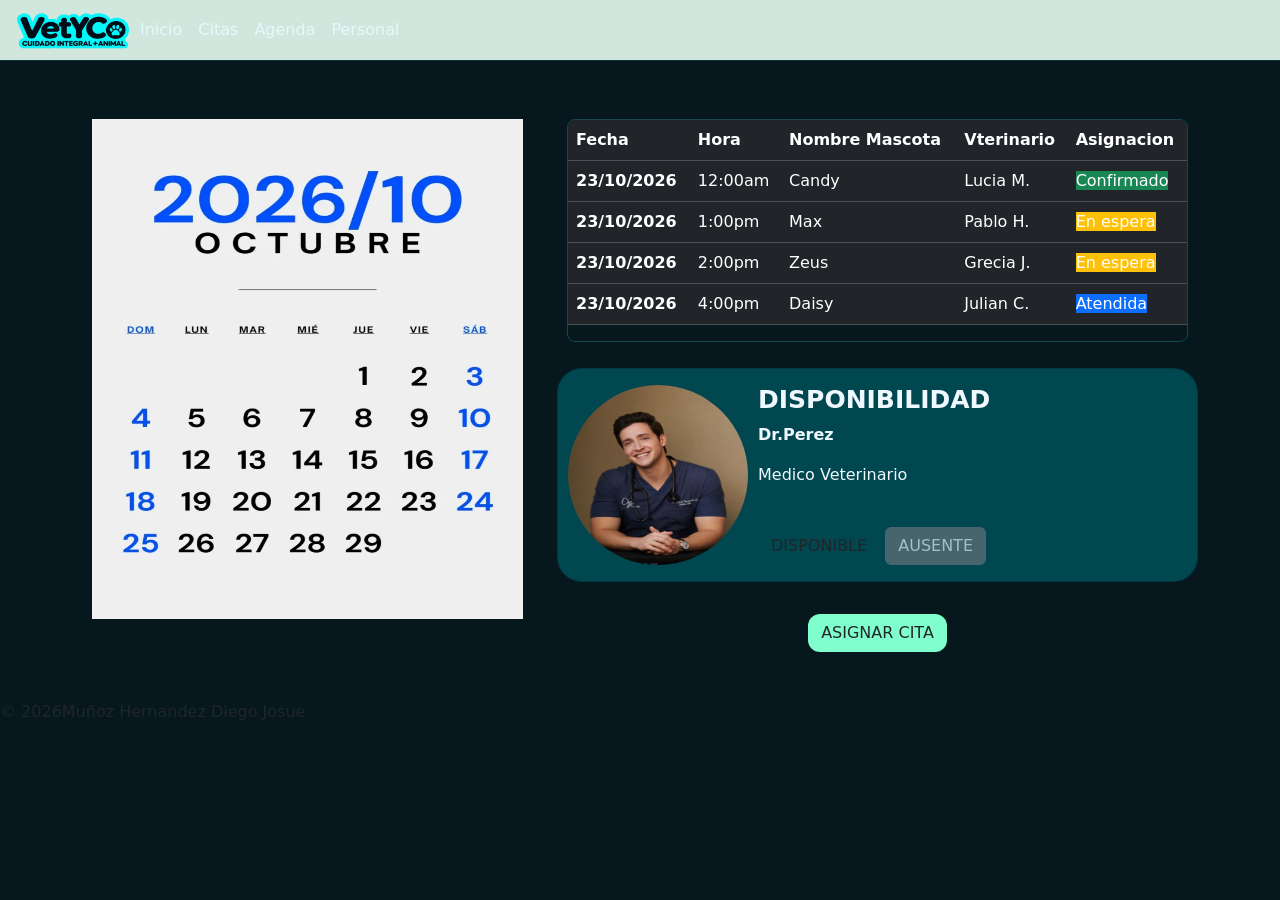
==== agendar.html @ 42c3c940 "agendarrecup" ====
<!DOCTYPE html>
<html lang="eS">
<head>
    <meta charset="UTF-8">
    <meta name="viewport" content="width=device-width, initial-scale=1.0">
    <title>Veterinaria</title>
    <link rel="stylesheet" href="css/miEstilo4.css">
    <link href="https://cdn.jsdelivr.net/npm/bootstrap@5.3.8/dist/css/bootstrap.min.css" rel="stylesheet" integrity="sha384-sRIl4kxILFvY47J16cr9ZwB07vP4J8+LH7qKQnuqkuIAvNWLzeN8tE5YBujZqJLB" crossorigin="anonymous">
    <link rel="stylesheet" href="https://cdn.jsdelivr.net/npm/bootstrap-icons@1.13.2/font/bootstrap-icons.min.css">
</head>
<body>
   <!-- NAVEGACION -->
    <nav class="navbar navbar-expand-lg bg-success-subtle">
        <div class="container-fluid">
            <img src="imagenes/logo1.png" alt="Logo Veterinaria" id="logoImg">
            <button class="navbar-toggler" type="button" data-bs-toggle="collapse" data-bs-target="#navbarNavAltMarkup" aria-controls="navbarNavAltMarkup" aria-expanded="false" aria-label="Toggle navigation">
            <span class="navbar-toggler-icon"></span>
            </button>
            <div class="collapse navbar-collapse" id="navbarNavAltMarkup">
            <div class="navbar-nav">
                <a class="nav-link" href="index.html">Inicio</a>
                <a class="nav-link" href="citas.html">Citas</a>
                <a class="nav-link" href="agendar.html">Agenda</a>
                <a class="nav-link" href="personal.html">Personal</a>
            </div>
            </div>
        </div>
    </nav>
    <!--Imagen-->

<div class="container py-5">
  <div class="row justify-content-center g-4">
    <div class="col-12 col-md-5 text-center">
  <div class="Calendario">
    <img src="imagenes/calendario.webp" class="img-fluid" alt="">
  </div>
  </div>

<!--TABLA REGISTRO-->
<div class="col-12 col-md-7">
<div class="Tablar">
    <div class="table-responsive">
  <table class="table table-dark table-hover">
  <thead>
    <tr>
      <th scope="col">Fecha</th>
      <th scope="col">Hora</th>
      <th scope="col">Nombre Mascota</th>
      <th scope="col">Vterinario</th>
      <th scope="col">Asignacion</th>
    </tr>
  </thead>
  <tbody>
    <tr>
      <th scope="row">23/10/2026</th>
      <td >12:00am</td>
      <td>Candy</td>
      <td>Lucia M.</td>
      <td>
        <span class="estado  bg-success">Confirmado</span>
      </td>
    </tr>
    <tr>
     <th scope="row">23/10/2026</th>
      <td >1:00pm</td>
      <td>Max</td>
      <td>Pablo H.</td>
      <td>
        <span class="estado  bg-warning">En espera</span>
      </td>
    </tr>
    <tr>
      <th scope="row">23/10/2026</th>
      <td >2:00pm</td>
      <td>Zeus</td>
      <td>Grecia J.</td>
      <td>
        <span class="estado  bg-warning">En espera</span>
      </td>
    </tr>
    <tr>
      <th scope="row">23/10/2026</th>
      <td >4:00pm</td>
      <td>Daisy</td>
      <td>Julian C.</td>
      <td>
        <span class="estado  bg-primary">Atendida</span>
      </td>
    </tr>
  </tbody>
</table>
</div>
</div>
<div class="col-12 col-md-12 py-3">
  <div class="card d-flex flex-sm-row align-items-center" style="background-color: #004750; border-radius: 25px;">
     <img src="imagenes/Veterinario.jpg" class="img-fluid" alt="">
    <div class="d-flex flex-column mt-3 mb-3 text-center text-sm-start">
    <h2 style="color: aliceblue; font-weight: bold; font-size: 25px;">DISPONIBILIDAD</h2>
    <p id="textotarjeta" style="color: aliceblue; font-weight: bold;">Dr.Perez</p>
    <p id="textotarjeta" style="color: aliceblue; font-weight:lighter;">Medico Veterinario</p>
    <div class="col-md-12 flex-row mt-4">
      <button id="botonestado" type="button" class="btn">DISPONIBLE</button>
      <button id="botonestado2" type="button" class="btn btn-secondary"disabled>AUSENTE</button>
    </div>
    </div>
  </div>
</div>
<div class="flex-row pt-3 text-center">
        <a id="botonasignar" type="button" href="citas.html" class="btn" style="border-radius: 12px;">ASIGNAR CITA</a>
    </div>
</div> 
</div>
</div>
<footer>
        <p>&copy 2026Muñoz Hernandez Diego Josue</p>
    </footer>

<!--botstrap-->
<script src="https://cdn.jsdelivr.net/npm/bootstrap@5.3.8/dist/js/bootstrap.bundle.min.js" integrity="sha384-..." crossorigin="anonymous"></script>


</body>
</html>
---- css/miEstilo4.css ----
/* PALETA DE COLORES*/
:root {
    --verde-oscuro: #245C42;
    --verde-natural: #4F8A5B;
    --naranja: #E89B55;
    --cafe: #8B654A;
    --crema: #FFF9F0;
    --texto: #333D36;
}

#logoImg {
width: 120px;
height: auto;
}

/* PANEL PRINCIPAL */

.panel-dashboard {
    background-color: #032629;
    border: 2px solid #e8eeee;
    border-radius: 0;
}

/* SUBTITULO */

.subtitulo {
    color: #d0dddd;
    font-weight: normal;
    border-bottom: 1px solid #819294;
    padding-bottom: 12px;
}

/* TARJETAS */

.tarjeta {
    background-color: #082b5d;
    color: white;
    border: none;
    border-radius: 0;
}

.tarjeta h2 {
    color: white;
    font-size: 30px;
    font-weight: bold;
    margin: 5px 0;
}

.tarjeta a {
    color: #d5e0f0;
    font-size: 12px;
    text-decoration: none;
}

.tarjeta a:hover {
    color: white;
}

/* TABLA */

.tabla-citas {
    background-color: #032629;
    color: white;
    border-color: #245052;
    font-size: 12px;
}

.tabla-citas thead th {
    background-color: #082b30;
    color: white;
}

.tabla-citas tbody td {
    background-color: #032629;
    color: white;
    border-color: #245052;
}


/*Estilo Citas*/
.row{
    display: flex;
    align-items: stretch;
}
.Calendario{
    padding: 10px;
}
.Calendario img{
    width: 500px;
    height: 500px;
    display: block;
}
.Calendario img:hover{
    transform: translateY(-20px);
    box-shadow: 0 10px 20px rgba(0, 0, 0, 0.25);
    transition: transform 0.5s ease, box-shadow 0.5s ease;
}
.Tablar{
    padding: 10px;
}
.card{
    background-color: #333D36;
}
.card img{
    padding: 10px;
    border-radius: 50%;
    width: 200px;
    height: 200px;
}
.card p{
    display: inline-block;
    
}
#botonasignar{
    background-color: rgb(127, 255, 204);
    transition: background-color 0.2s ease;
}
#botonasignar:hover{
    background-color: blueviolet;
}



html, body {
    background-color: #06181d !important;
    color: #e0fbfc;
    font-family: system-ui, -apple-system, "Segoe UI", Roboto, Helvetica, Arial, sans-serif;
    min-height: 100vh;
    margin: 0;
}

/* Asegura que los contenedores de Bootstrap no tengan fondo blanco */
.personal-container, .container, .container-fluid {
    background-color: transparent !important;
}


.navbar {
    background-color: #041014 !important;
    border-bottom: 1px solid #0d323a;
}

.navbar-brand, .nav-link {
    color: #e0fbfc !important;
}

.nav-link.active, .nav-link:hover {
    color: #00d2ff !important;
}


.personal-container {
    padding-top: 2rem;
    padding-bottom: 3rem;
}

.titulo-principal {
    color: #ffffff;
    font-weight: 700;
    font-size: 1.75rem;
    margin-bottom: 0.25rem;
}

.subtitulo {
    color: #8fb9bc;
    margin-bottom: 1.5rem;
    font-size: 0.95rem;
}

.card-personal, .card-info {
    background-color: #0c272e;
    border: 1px solid #164650;
    border-radius: 12px;
    padding: 1.5rem;
    box-shadow: 0 4px 20px rgba(0, 0, 0, 0.4);
    color: #ffffff;
    margin-bottom: 1.5rem;
}

.encabezado-card {
    display: flex;
    justify-content: space-between;
    align-items: center;
    margin-bottom: 1.5rem;
    flex-wrap: wrap;
    gap: 1rem;
}

.encabezado-card h4, .card-info h4 {
    color: #ffffff;
    font-size: 1.2rem;
    font-weight: 600;
    margin-bottom: 0.2rem;
}

.encabezado-card p, .card-info p {
    color: #8fb9bc;
    margin-bottom: 0;
    font-size: 0.85rem;
}

.buscador {
    position: relative;
    margin-bottom: 1.5rem;
}

.buscador i {
    position: absolute;
    left: 15px;
    top: 50%;
    transform: translateY(-50%);
    color: #8fb9bc;
}

.buscador input {
    width: 100%;
    background-color: #06181d;
    border: 1px solid #164650;
    border-radius: 8px;
    padding: 0.7rem 1rem 0.7rem 2.5rem;
    color: #ffffff;
    font-size: 0.9rem;
}

.buscador input:focus {
    background-color: #06181d;
    color: #ffffff;
    border-color: #00d2ff;
    outline: none;
    box-shadow: 0 0 0 3px rgba(0, 210, 255, 0.15);
}

.buscador input::placeholder {
    color: #61878b;
}

.table-responsive {
    border-radius: 8px;
    overflow: hidden;
    border: 1px solid #164650;
}

.tabla-personal {
    color: #ffffff;
    margin-bottom: 0;
    vertical-align: middle;
}

.tabla-personal thead th {
    background-color: #071c22;
    color: #8fb9bc;
    border-bottom: 1px solid #164650;
    font-weight: 600;
    font-size: 0.75rem;
    text-transform: uppercase;
    letter-spacing: 0.5px;
    padding: 1rem;
}

.tabla-personal tbody td {
    background-color: #0c272e;
    border-bottom: 1px solid #123740;
    padding: 1rem;
    color: #e0fbfc;
    font-size: 0.9rem;
}

.tabla-personal tbody tr:hover td {
    background-color: #10323a;
}

/* Utilerías */
.text-cyan {
    color: #00d2ff !important;
}
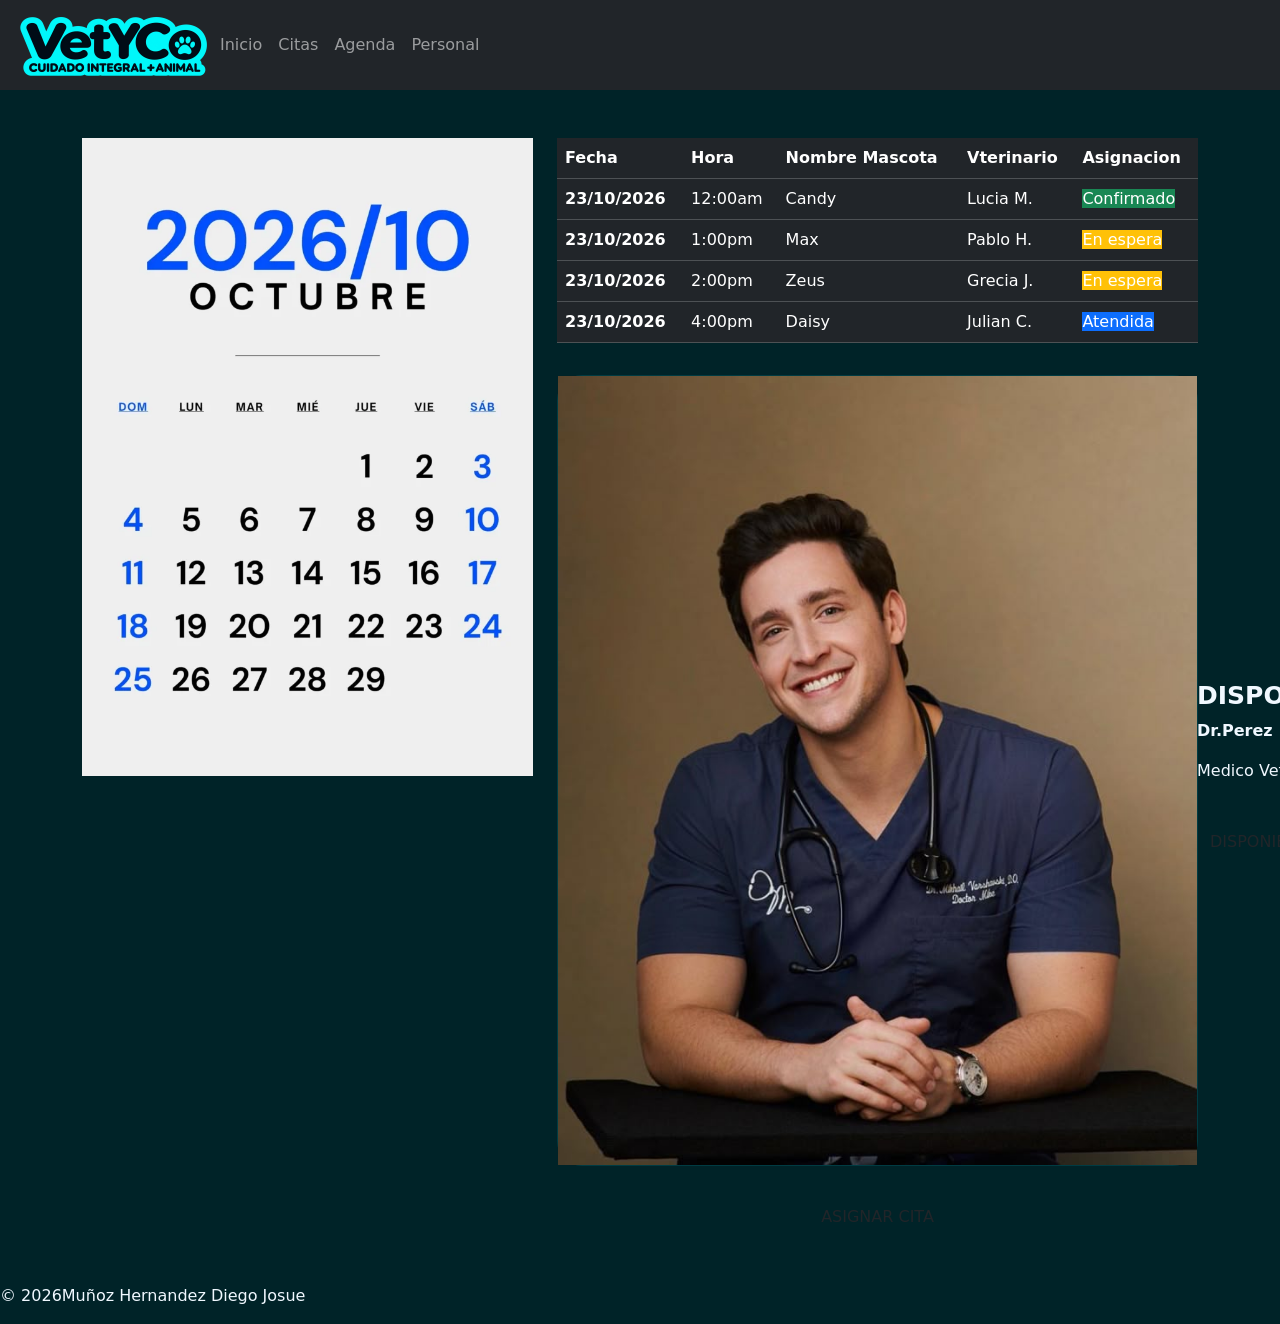
==== commit a82a6d49: "recuptodo" ====
--- a/agendar.html
+++ b/agendar.html
@@ -4,13 +4,13 @@
     <meta charset="UTF-8">
     <meta name="viewport" content="width=device-width, initial-scale=1.0">
     <title>Veterinaria</title>
-    <link rel="stylesheet" href="css/miEstilo4.css">
+    <link rel="stylesheet" href="CSS/miEstilo4.css">
     <link href="https://cdn.jsdelivr.net/npm/bootstrap@5.3.8/dist/css/bootstrap.min.css" rel="stylesheet" integrity="sha384-sRIl4kxILFvY47J16cr9ZwB07vP4J8+LH7qKQnuqkuIAvNWLzeN8tE5YBujZqJLB" crossorigin="anonymous">
     <link rel="stylesheet" href="https://cdn.jsdelivr.net/npm/bootstrap-icons@1.13.2/font/bootstrap-icons.min.css">
 </head>
-<body>
+<body style="background-color: #002328; color: aliceblue; border-radius: 25px;">
    <!-- NAVEGACION -->
-    <nav class="navbar navbar-expand-lg bg-success-subtle">
+    <nav class="navbar navbar-expand-lg bg-dark navbar-dark">
         <div class="container-fluid">
             <img src="imagenes/logo1.png" alt="Logo Veterinaria" id="logoImg">
             <button class="navbar-toggler" type="button" data-bs-toggle="collapse" data-bs-target="#navbarNavAltMarkup" aria-controls="navbarNavAltMarkup" aria-expanded="false" aria-label="Toggle navigation">
@@ -26,6 +26,7 @@
             </div>
         </div>
     </nav>
+
     <!--Imagen-->
 
 <div class="container py-5">
@@ -111,13 +112,12 @@
 </div> 
 </div>
 </div>
-<footer>
+<footer id="footerd">
         <p>&copy 2026Muñoz Hernandez Diego Josue</p>
     </footer>
 
 <!--botstrap-->
 <script src="https://cdn.jsdelivr.net/npm/bootstrap@5.3.8/dist/js/bootstrap.bundle.min.js" integrity="sha384-..." crossorigin="anonymous"></script>
 
-
 </body>
 </html>
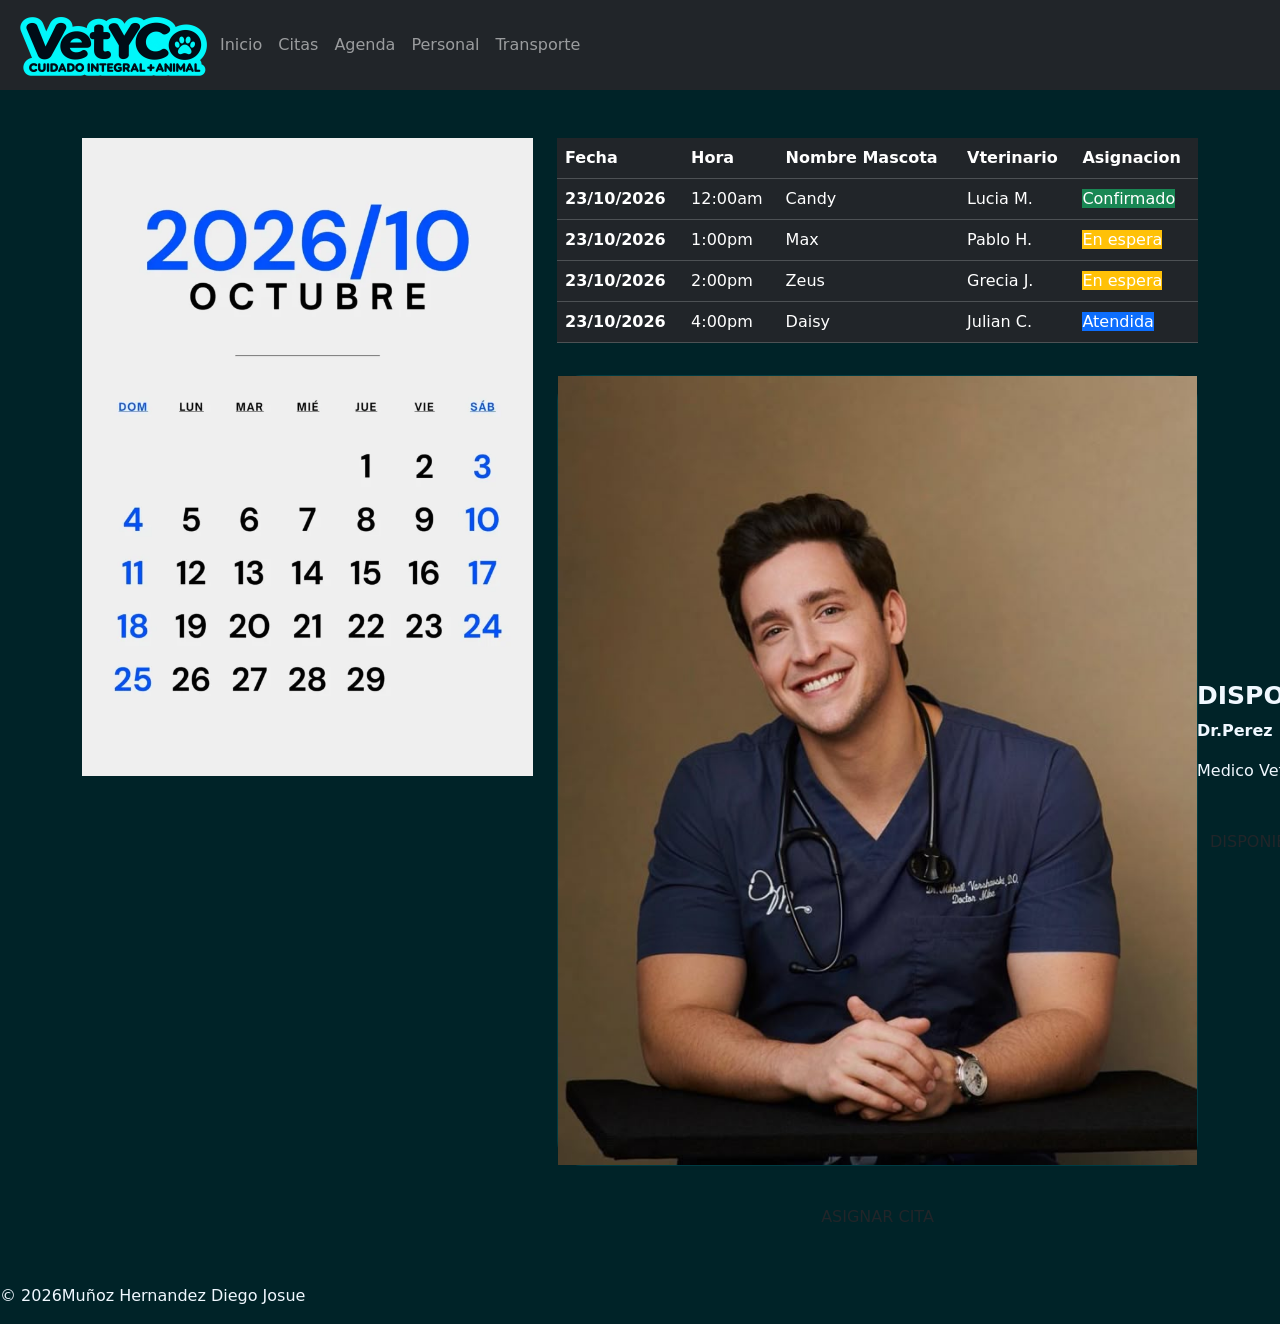
==== commit 3f7f8e13: "Update agendar.html" ====
--- a/agendar.html
+++ b/agendar.html
@@ -22,6 +22,7 @@
                 <a class="nav-link" href="citas.html">Citas</a>
                 <a class="nav-link" href="agendar.html">Agenda</a>
                 <a class="nav-link" href="personal.html">Personal</a>
+                <a class="nav-link"  href="transporte.html">Transporte</a>
             </div>
             </div>
         </div>
@@ -120,4 +121,4 @@
 <script src="https://cdn.jsdelivr.net/npm/bootstrap@5.3.8/dist/js/bootstrap.bundle.min.js" integrity="sha384-..." crossorigin="anonymous"></script>
 
 </body>
-</html>+</html>
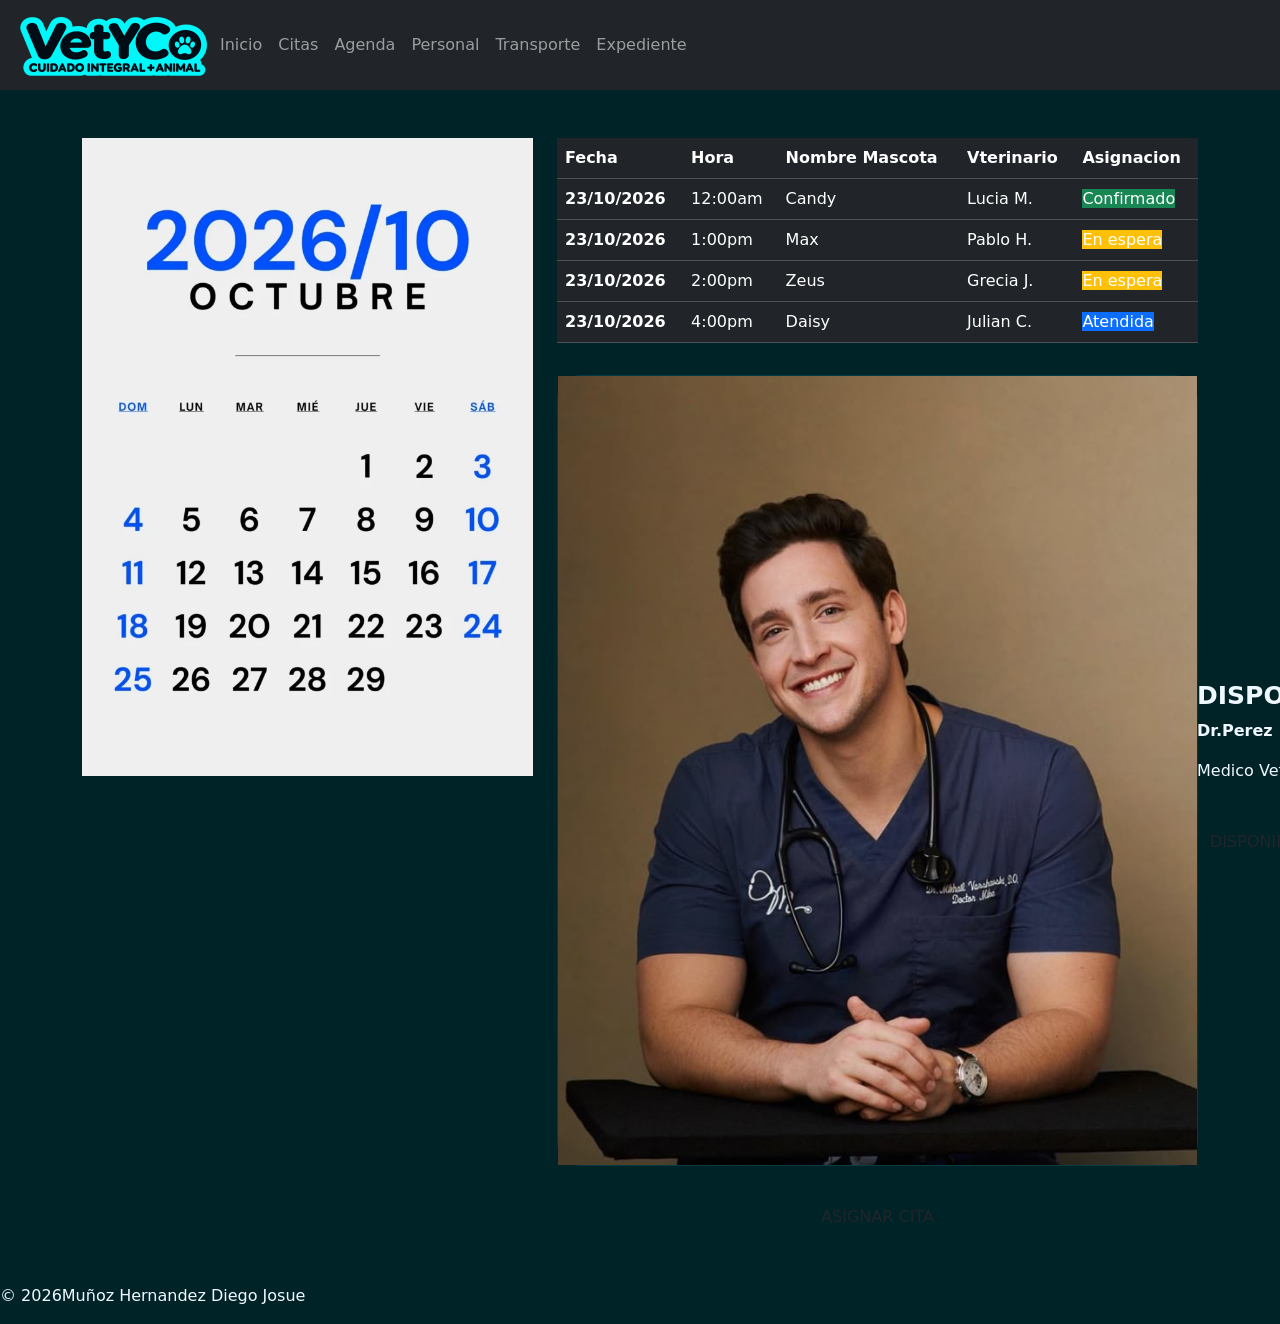
==== commit 5de661ba: "Actualiza diseño y páginas de la veterinaria" ====
--- a/agendar.html
+++ b/agendar.html
@@ -23,6 +23,7 @@
                 <a class="nav-link" href="agendar.html">Agenda</a>
                 <a class="nav-link" href="personal.html">Personal</a>
                 <a class="nav-link"  href="transporte.html">Transporte</a>
+                <a class="nav-link" href="expediente.html">Expediente</a>
             </div>
             </div>
         </div>
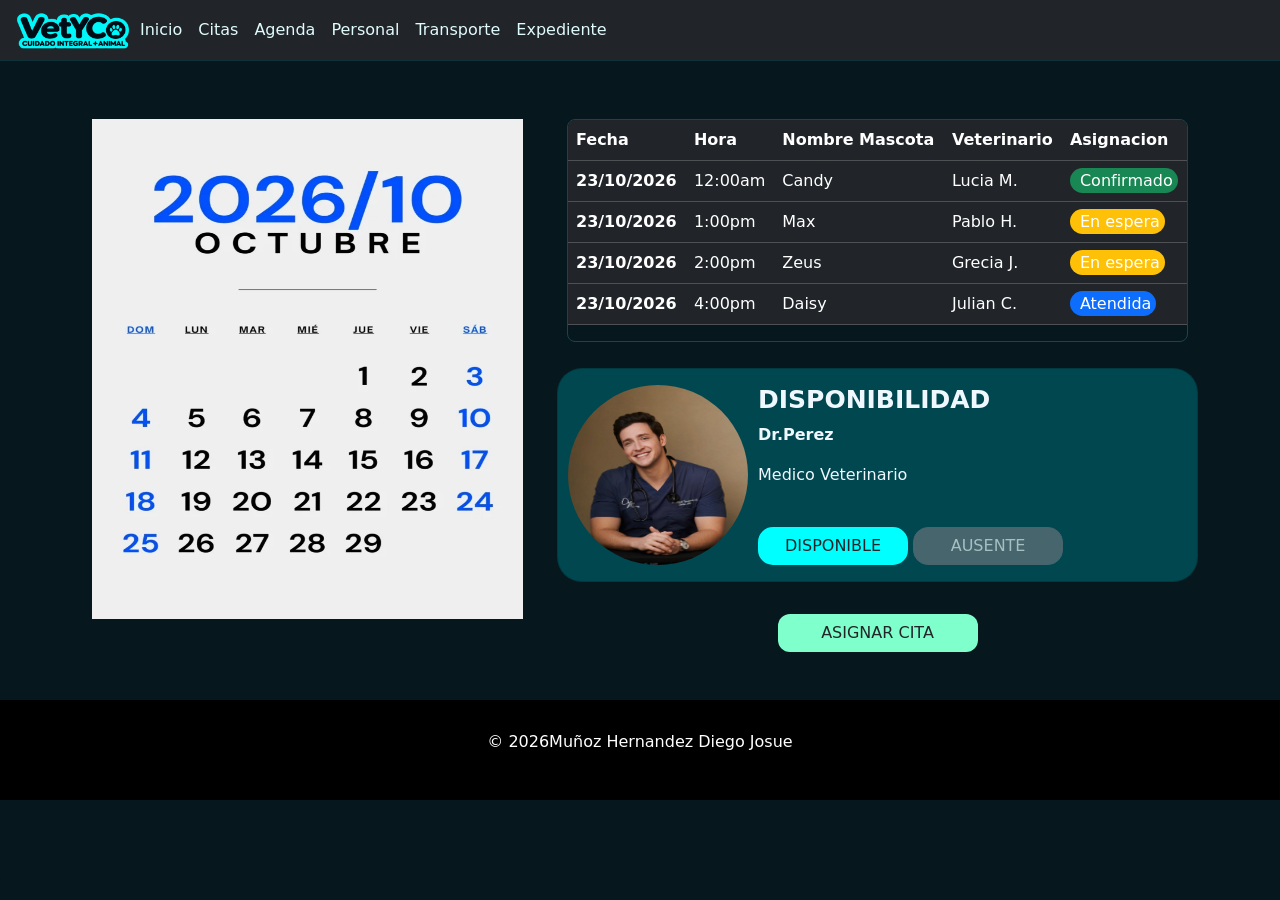
==== commit 05e125e8: "Corrige errores en la página de agenda" ====
--- a/agendar.html
+++ b/agendar.html
@@ -1,10 +1,10 @@
 <!DOCTYPE html>
-<html lang="eS">
+<html lang="es">
 <head>
     <meta charset="UTF-8">
     <meta name="viewport" content="width=device-width, initial-scale=1.0">
     <title>Veterinaria</title>
-    <link rel="stylesheet" href="CSS/miEstilo4.css">
+    <link rel="stylesheet" href="css/miEstilo4.css">
     <link href="https://cdn.jsdelivr.net/npm/bootstrap@5.3.8/dist/css/bootstrap.min.css" rel="stylesheet" integrity="sha384-sRIl4kxILFvY47J16cr9ZwB07vP4J8+LH7qKQnuqkuIAvNWLzeN8tE5YBujZqJLB" crossorigin="anonymous">
     <link rel="stylesheet" href="https://cdn.jsdelivr.net/npm/bootstrap-icons@1.13.2/font/bootstrap-icons.min.css">
 </head>
@@ -49,7 +49,7 @@
       <th scope="col">Fecha</th>
       <th scope="col">Hora</th>
       <th scope="col">Nombre Mascota</th>
-      <th scope="col">Vterinario</th>
+      <th scope="col">Veterinario</th>
       <th scope="col">Asignacion</th>
     </tr>
   </thead>
@@ -99,8 +99,8 @@
      <img src="imagenes/Veterinario.jpg" class="img-fluid" alt="">
     <div class="d-flex flex-column mt-3 mb-3 text-center text-sm-start">
     <h2 style="color: aliceblue; font-weight: bold; font-size: 25px;">DISPONIBILIDAD</h2>
-    <p id="textotarjeta" style="color: aliceblue; font-weight: bold;">Dr.Perez</p>
-    <p id="textotarjeta" style="color: aliceblue; font-weight:lighter;">Medico Veterinario</p>
+    <p class="textotarjeta" style="color: aliceblue; font-weight: bold;">Dr.Perez</p>
+    <p class="textotarjeta" style="color: aliceblue; font-weight:lighter;">Medico Veterinario</p>
     <div class="col-md-12 flex-row mt-4">
       <button id="botonestado" type="button" class="btn">DISPONIBLE</button>
       <button id="botonestado2" type="button" class="btn btn-secondary"disabled>AUSENTE</button>
@@ -119,7 +119,7 @@
     </footer>
 
 <!--botstrap-->
-<script src="https://cdn.jsdelivr.net/npm/bootstrap@5.3.8/dist/js/bootstrap.bundle.min.js" integrity="sha384-..." crossorigin="anonymous"></script>
+<script src="https://cdn.jsdelivr.net/npm/bootstrap@5.3.8/dist/js/bootstrap.bundle.min.js" integrity="sha384-FKyoEForCGlyvwx9Hj09JcYn3nv7wiPVlz7YYwJrWVcXK/BmnVDxM+D2scQbITxI" crossorigin="anonymous"></script>
 
 </body>
 </html>
--- a/css/miEstilo4.css
+++ b/css/miEstilo4.css
@@ -0,0 +1,478 @@
+/* PALETA DE COLORES*/
+:root {
+    --verde-oscuro: #245C42;
+    --verde-natural: #4F8A5B;
+    --naranja: #E89B55;
+    --cafe: #8B654A;
+    --crema: #FFF9F0;
+    --texto: #333D36;
+}
+
+#logoImg {
+width: 120px;
+height: auto;
+}
+
+/* PANEL PRINCIPAL */
+
+.panel-dashboard {
+    background-color: #032629;
+    border: 2px solid #e8eeee;
+    border-radius: 0;
+}
+
+/* SUBTITULO */
+
+.subtitulo {
+    color: #d0dddd;
+    font-weight: normal;
+    border-bottom: 1px solid #819294;
+    padding-bottom: 12px;
+}
+
+/* TARJETAS  */
+
+.card.tarjeta {
+    background-color: #245C42 !important;
+    color: white !important;
+    border: none;
+    border-radius: 8px;
+}
+
+.card.tarjeta h2,
+.card.tarjeta small {
+    color: white;
+}
+
+.card.tarjeta a {
+    color: #FFF9F0;
+    font-size: 12px;
+    text-decoration: none;
+}
+
+.card.tarjeta a:hover {
+    color: #E89B55;
+}
+
+.tarjeta h2 {
+    color: white;
+    font-size: 30px;
+    font-weight: bold;
+    margin: 5px 0;
+}
+
+.tarjeta a {
+    color: #d5e0f0;
+    font-size: 12px;
+    text-decoration: none;
+}
+
+.tarjeta a:hover {
+    color: white;
+}
+
+/* TABLA */
+
+.tabla-citas {
+    background-color: #032629;
+    color: white;
+    border-color: #245052;
+    font-size: 12px;
+}
+
+.tabla-citas thead th {
+    background-color: #082b30;
+    color: white;
+}
+
+.tabla-citas tbody td {
+    background-color: #032629;
+    color: white;
+    border-color: #245052;
+}
+
+
+/*Estilo agendar*/
+.Calendario{
+    padding: 10px;
+}
+.Calendario img{
+    width: 500px;
+    height: 500px;
+    display: block;
+}
+.Calendario img:hover{
+    transform: translateY(-20px);
+    box-shadow: 0 10px 20px rgba(0, 0, 0, 0.50);
+    transition: transform 0.5s ease, box-shadow 0.9s ease;
+}
+.Tablar{
+    padding: 10px;
+}
+.card{
+    background-color: #333D36;
+}
+.card img{
+    padding: 10px;
+    border-radius: 50%;
+    width: 200px;
+    height: 200px;
+}
+.card p{
+    display: inline-block;
+    
+}
+#botonasignar{
+    background-color: rgb(127, 255, 204);
+    transition: background-color 0.2s ease;
+    width: 200px;
+}
+#botonasignar:hover{
+    background-color: blueviolet;
+}
+.estado{
+    border-radius: 15px;
+    padding: 3px;
+    padding-left: 10px;
+    padding-right: 5px;
+}
+#botonestado{
+    background-color: aqua;
+    border-radius: 15px;
+    width: 150px;
+}
+#botonestado2{
+    border-radius: 15px;
+    width: 150px;
+}
+#textotarjeta{
+    margin-bottom: 0px;
+}
+footer {
+
+    text-align: center;
+    padding: 30px;
+    background: #000;
+    color: white;
+}
+#banneri{
+    display: block;
+    width: 100%;
+    object-fit: cover;
+    height: 250px;
+    border-radius: 0px;
+}
+
+html, body {
+    background-color: #06181d !important;
+    color: #e0fbfc;
+    font-family: system-ui, -apple-system, "Segoe UI", Roboto, Helvetica, Arial, sans-serif;
+    min-height: 100vh;
+    margin: 0;
+}
+
+.personal-container, .container, .container-fluid {
+    background-color: transparent !important;
+}
+
+
+.navbar {
+    background-color: #041014 !important;
+    border-bottom: 1px solid #0d323a;
+}
+
+.navbar-brand, .nav-link {
+    color: #e0fbfc !important;
+}
+
+.nav-link.active, .nav-link:hover {
+    color: #00d2ff !important;
+}
+
+
+.personal-container {
+    padding-top: 2rem;
+    padding-bottom: 3rem;
+}
+
+.titulo-principal {
+    color: #ffffff;
+    font-weight: 700;
+    font-size: 1.75rem;
+    margin-bottom: 0.25rem;
+}
+
+.subtitulo {
+    color: #8fb9bc;
+    margin-bottom: 1.5rem;
+    font-size: 0.95rem;
+}
+
+.card-personal, .card-info {
+    background-color: #0c272e;
+    border: 1px solid #164650;
+    border-radius: 12px;
+    padding: 1.5rem;
+    box-shadow: 0 4px 20px rgba(0, 0, 0, 0.4);
+    color: #ffffff;
+    margin-bottom: 1.5rem;
+}
+
+.encabezado-card {
+    display: flex;
+    justify-content: space-between;
+    align-items: center;
+    margin-bottom: 1.5rem;
+    flex-wrap: wrap;
+    gap: 1rem;
+}
+
+.encabezado-card h4, .card-info h4 {
+    color: #ffffff;
+    font-size: 1.2rem;
+    font-weight: 600;
+    margin-bottom: 0.2rem;
+}
+
+.encabezado-card p, .card-info p {
+    color: #8fb9bc;
+    margin-bottom: 0;
+    font-size: 0.85rem;
+}
+
+.buscador {
+    position: relative;
+    margin-bottom: 1.5rem;
+}
+
+.buscador i {
+    position: absolute;
+    left: 15px;
+    top: 50%;
+    transform: translateY(-50%);
+    color: #8fb9bc;
+}
+
+.buscador input {
+    width: 100%;
+    background-color: #06181d;
+    border: 1px solid #164650;
+    border-radius: 8px;
+    padding: 0.7rem 1rem 0.7rem 2.5rem;
+    color: #ffffff;
+    font-size: 0.9rem;
+}
+
+.buscador input:focus {
+    background-color: #06181d;
+    color: #ffffff;
+    border-color: #00d2ff;
+    outline: none;
+    box-shadow: 0 0 0 3px rgba(0, 210, 255, 0.15);
+}
+
+.buscador input::placeholder {
+    color: #61878b;
+}
+
+.table-responsive {
+    border-radius: 8px;
+    overflow: hidden;
+    border: 1px solid #164650;
+}
+
+.tabla-personal {
+    color: #ffffff;
+    margin-bottom: 0;
+    vertical-align: middle;
+}
+
+.tabla-personal thead th {
+    background-color: #071c22;
+    color: #8fb9bc;
+    border-bottom: 1px solid #164650;
+    font-weight: 600;
+    font-size: 0.75rem;
+    text-transform: uppercase;
+    letter-spacing: 0.5px;
+    padding: 1rem;
+}
+
+.tabla-personal tbody td {
+    background-color: #0c272e;
+    border-bottom: 1px solid #123740;
+    padding: 1rem;
+    color: #e0fbfc;
+    font-size: 0.9rem;
+}
+
+.tabla-personal tbody tr:hover td {
+    background-color: #10323a;
+}
+
+/* Utilerías */
+.text-cyan {
+    color: #00d2ff !important;
+}
+
+/*transporte*/
+body.pagina-transporte {
+    background-color: #002328;
+}
+
+.panel-transporte {
+    background-color: #031b1f;
+    border: 1px solid #29464a;
+    overflow: hidden;
+}
+
+.titulo-transporte {
+    margin: 0;
+    padding: 12px 16px;
+    font-size: 24px;
+    font-weight: bold;
+    border-bottom: 1px solid #29464a;
+}
+
+.tabla-recoleccion {
+    --bs-table-bg: #031b1f;
+    --bs-table-color: aliceblue;
+    --bs-table-border-color: #294247;
+    font-size: 12px;
+    text-align: center;
+}
+
+.tabla-recoleccion th {
+    background-color: #06272c;
+    color: white;
+    white-space: nowrap;
+    padding: 12px 10px;
+}
+
+.tabla-recoleccion td {
+    padding: 13px 10px;
+    vertical-align: middle;
+}
+
+.estado-transporte {
+    display: inline-block;
+    padding: 5px 10px;
+    border-radius: 20px;
+    font-size: 10px;
+    font-weight: bold;
+    white-space: nowrap;
+}
+
+.estado-transporte.completado { background-color: #16e64c; color: #052912; }
+.estado-transporte.proceso    { background-color: #ffed25; color: #282600; }
+.estado-transporte.cancelado  { background-color: #ff2834; color: white; }
+
+.panel-solicitud-transporte {
+    background-color: #03272b;
+    border: 1px solid #153e43;
+    border-radius: 5px;
+    padding: 22px;
+}
+
+.titulo-solicitud-transporte {
+    font-size: 24px;
+    font-weight: bold;
+    margin-bottom: 22px;
+}
+
+.mascota-transporte {
+    display: flex;
+    align-items: center;
+    gap: 15px;
+}
+
+.foto-transporte {
+    width: 100px;
+    height: 100px;
+    object-fit: cover;
+    border-radius: 50%;
+}
+
+.datos-mascota-transporte h3 {
+    font-size: 19px;
+    font-weight: bold;
+}
+
+.datos-mascota-transporte p,
+.datos-servicio-transporte p {
+    font-size: 14px;
+    color: #d5e2e3;
+    margin: 3px 0;
+}
+
+.botones-transporte {
+    display: flex;
+    flex-wrap: wrap;
+    justify-content: flex-end;
+    gap: 15px;
+    margin-top: 28px;
+}
+
+.botones-transporte .btn {
+    width: 180px;
+    max-width: 100%;
+    border-radius: 25px;
+    font-size: 12px;
+    font-weight: bold;
+}
+
+.botones-transporte .btn-registrar-transporte { background-color: #16e8d9; color: #002b2d; }
+.botones-transporte .btn-editar-transporte    { background-color: #a9a9a9; color: #171717; }
+
+footer.pie-kevin{
+    color: white;
+}
+
+/* EXPEDIENTE */
+
+.btn-expediente {
+    background-color: #245C42;
+    color: white;
+    border: 1px solid #4F8A5B;
+}
+
+.btn-expediente:hover {
+    background-color: #4F8A5B;
+    color: white;
+}
+
+.buscador-expediente {
+    background-color: #06181d;
+    color: white;
+    border-color: #245052;
+}
+
+.buscador-expediente::placeholder {
+    color: #8fb9bc;
+}
+
+.buscador-expediente:focus {
+    background-color: #06181d;
+    color: white;
+    border-color: #4F8A5B;
+    box-shadow: none;
+}
+
+.btn-buscar-expediente {
+    background-color: #245C42;
+    color: white;
+    border-color: #245C42;
+}
+
+.btn-buscar-expediente:hover {
+    background-color: #4F8A5B;
+    color: white;
+}
+
+.panel-dashboard > hr {
+    border-color: #819294 !important;
+}
+
+.pie-kevin {
+    color: white;
+}
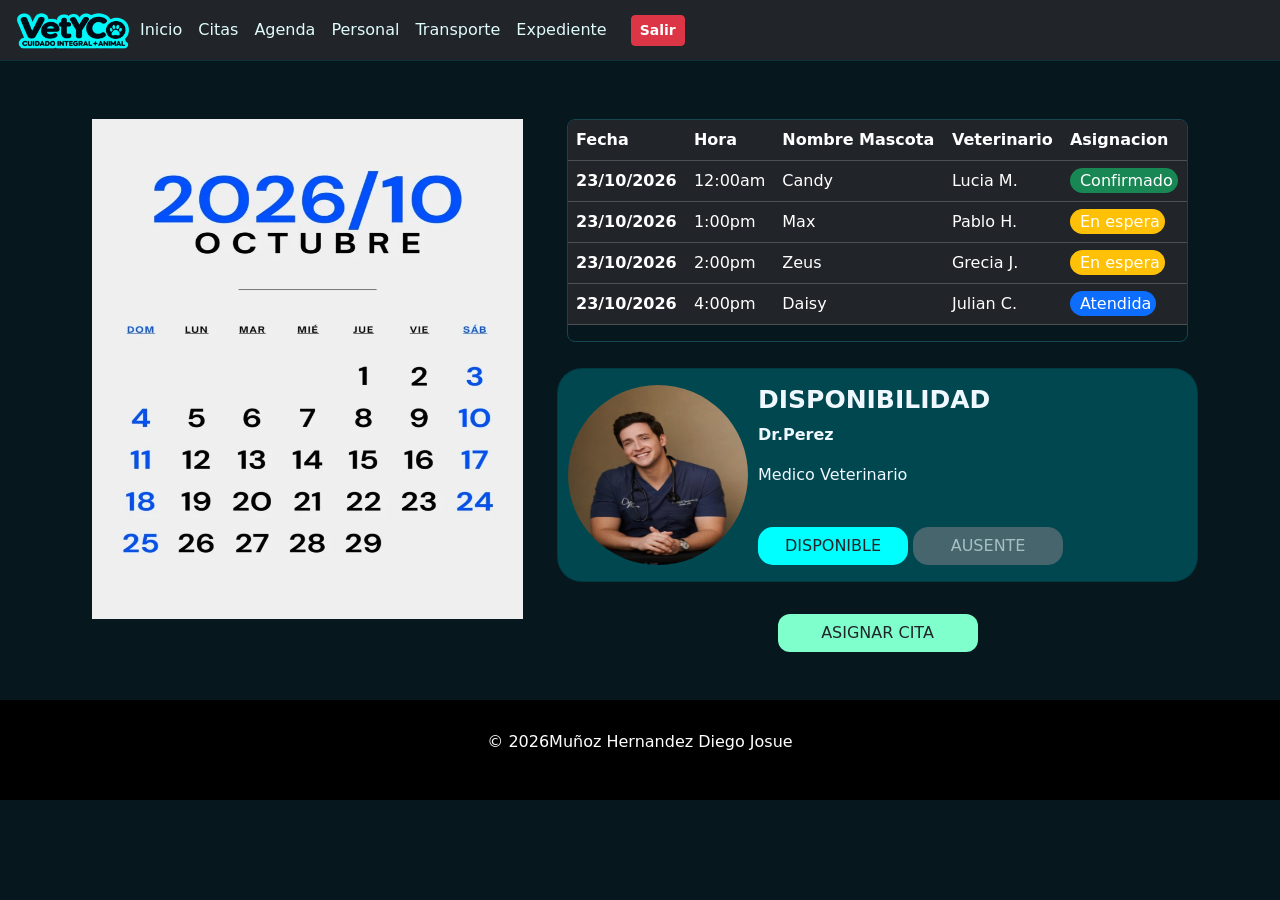
==== commit ac1abd5f: "storageveterinaria" ====
--- a/agendar.html
+++ b/agendar.html
@@ -24,6 +24,10 @@
                 <a class="nav-link" href="personal.html">Personal</a>
                 <a class="nav-link"  href="transporte.html">Transporte</a>
                 <a class="nav-link" href="expediente.html">Expediente</a>
+            </div>
+            <div class="d-flex align-items-center">
+                <span id="infoUsuario" class="text-white me-3 fw-bold"></span>
+                <button class="btn btn-sm btn-danger fw-bold" onclick="cerrarSesion()">Salir</button>
             </div>
             </div>
         </div>
@@ -114,6 +118,9 @@
 </div> 
 </div>
 </div>
+<script>
+    ValidarPerfil('agendar.html');
+</script>
 <footer id="footerd">
         <p>&copy 2026Muñoz Hernandez Diego Josue</p>
     </footer>
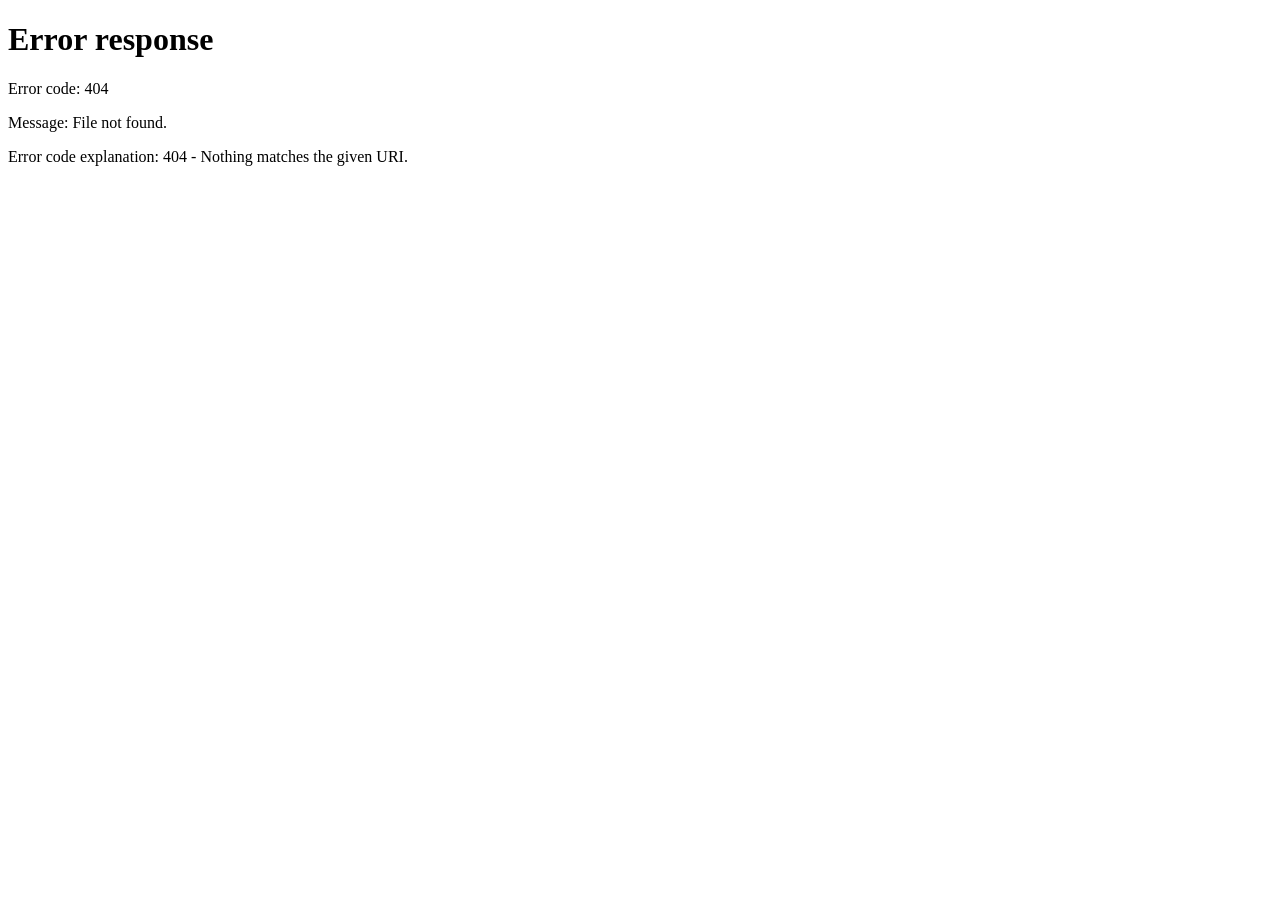
==== commit d82735e6: "storage2" ====
--- a/agendar.html
+++ b/agendar.html
@@ -118,6 +118,7 @@
 </div> 
 </div>
 </div>
+<script src="js/veterinaria.js"></script>
 <script>
     ValidarPerfil('agendar.html');
 </script>
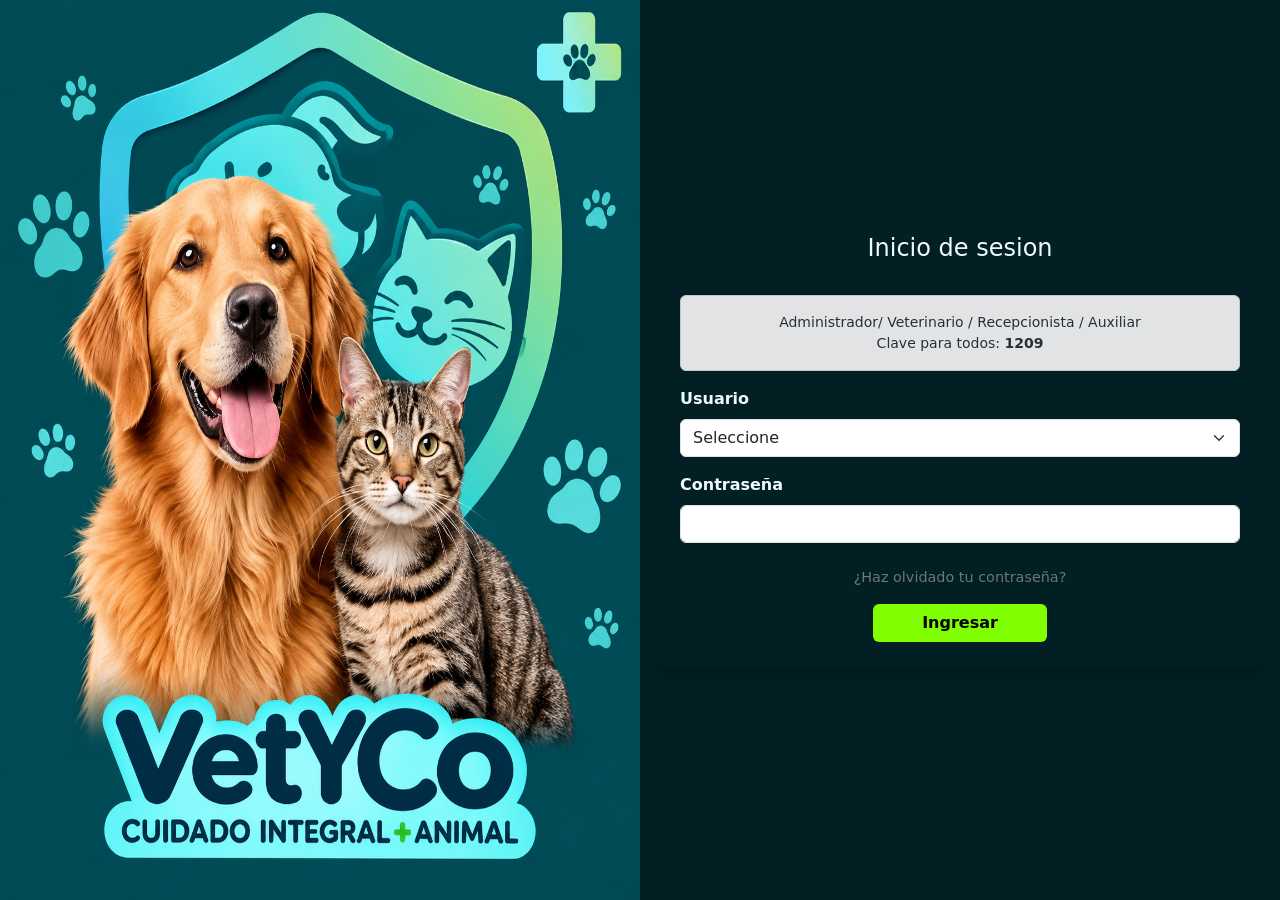
==== commit 6b1d3409: "storagevet" ====
--- a/agendar.html
+++ b/agendar.html
@@ -18,7 +18,7 @@
             </button>
             <div class="collapse navbar-collapse" id="navbarNavAltMarkup">
             <div class="navbar-nav">
-                <a class="nav-link" href="index.html">Inicio</a>
+                <a class="nav-link" href="index_ante.html">Inicio</a>
                 <a class="nav-link" href="citas.html">Citas</a>
                 <a class="nav-link" href="agendar.html">Agenda</a>
                 <a class="nav-link" href="personal.html">Personal</a>
